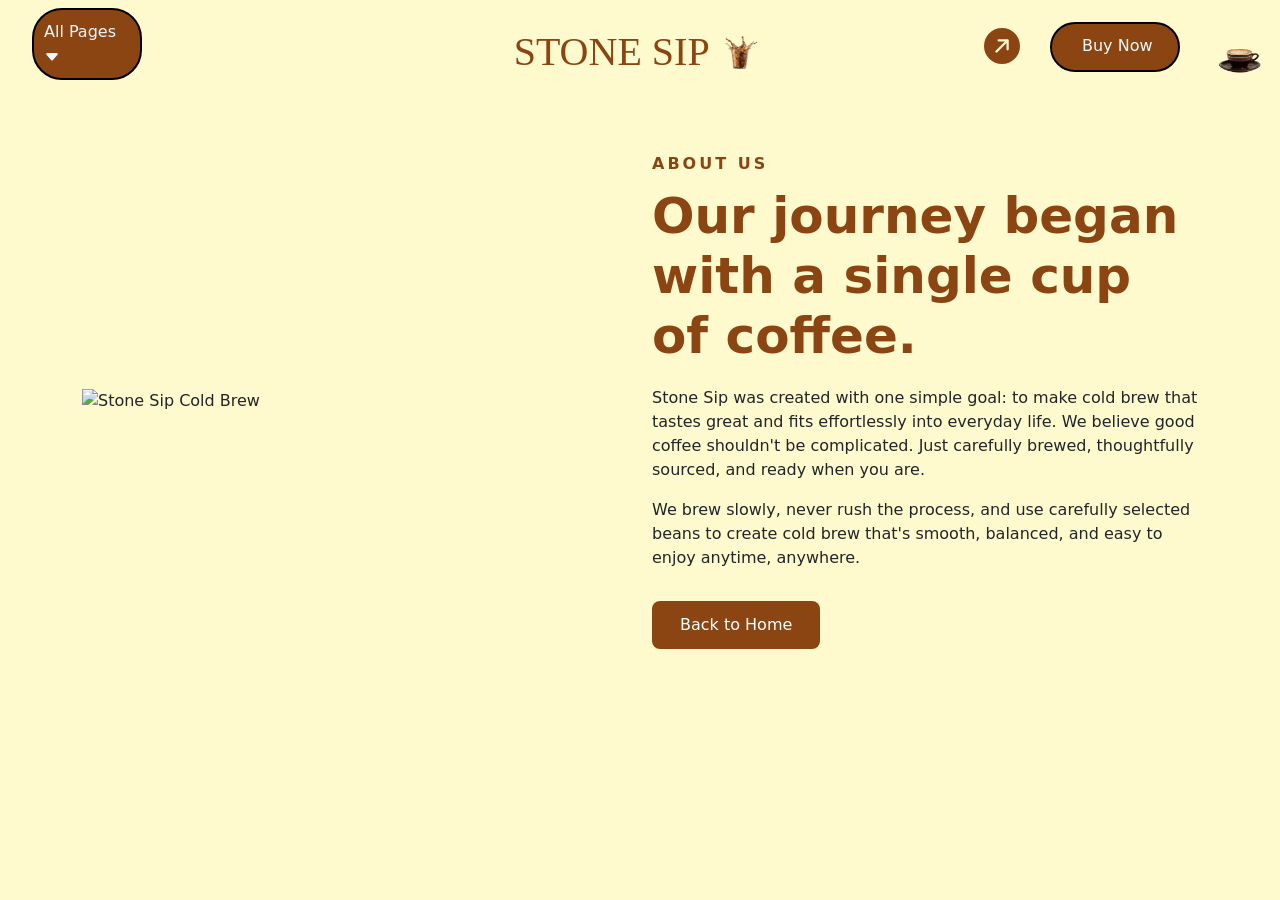
==== aboutus.html @ 97c3b8d3 "Initial STONE SIP project" ====
<!DOCTYPE html>
<html lang="en">

<head>
  <meta charset="UTF-8">
  <meta name="viewport" content="width=device-width, initial-scale=1.0">
  <title>Document</title>
  <link rel="stylesheet" href="project5.css">
  <link href="https://cdn.jsdelivr.net/npm/bootstrap@5.3.8/dist/css/bootstrap.min.css" rel="stylesheet"
    integrity="sha384-sRIl4kxILFvY47J16cr9ZwB07vP4J8+LH7qKQnuqkuIAvNWLzeN8tE5YBujZqJLB" crossorigin="anonymous">
  <link rel="stylesheet" href="https://cdn.jsdelivr.net/npm/bootstrap-icons@1.13.1/font/bootstrap-icons.min.css">
</head>

<body style="background-color:lemonchiffon !important;">
  <header>
    <div class="navbar">

      <ul class="links" type="none">
        <div class="dropdown">All Pages
          <svg xmlns="http://www.w3.org/2000/svg" width="16" height="16" fill="currentColor"
            class="bi bi-caret-down-fill" viewBox="0 0 16 16">
            <path
              d="M7.247 11.14 2.451 5.658C1.885 5.013 2.345 4 3.204 4h9.592a1 1 0 0 1 .753 1.659l-4.796 5.48a1 1 0 0 1-1.506 0z" />
          </svg>
        </div>
        <div class="dropdown-sy">
          <div class="bc">
            <li><a href=""><span style="font-weight: bold; color: white;">Menu</span></a></li>
            <li><a href="project5.html" class="acolo">Home1</a></li>
            <li><a href="" class="acolo">About</a></li>
            <li><a href="" class="acolo">Contactus</a></li>
          </div>
          <div class="bc">
            <li><a href="" class="acolo"><span style="font-weight: bold; color: white;">CMS</span></a></li>
            <li><a href="" class="acolo">product page</a></li>


          </div>

        </div>
      </ul>
      <div class="navbi">
        <svg xmlns="http://www.w3.org/2000/svg" width="36" height="36" fill="currentColor"
          class=" bi bi-justify fw-bold mt-4 d-lg-none  d-flex text-light" viewBox="0 0 16 16">
          <path fill-rule="evenodd"
            d="M2 12.5a.5.5 0 0 1 .5-.5h11a.5.5 0 0 1 0 1h-11a.5.5 0 0 1-.5-.5m0-3a.5.5 0 0 1 .5-.5h11a.5.5 0 0 1 0 1h-11a.5.5 0 0 1-.5-.5m0-3a.5.5 0 0 1 .5-.5h11a.5.5 0 0 1 0 1h-11a.5.5 0 0 1-.5-.5m0-3a.5.5 0 0 1 .5-.5h11a.5.5 0 0 1 0 1h-11a.5.5 0 0 1-.5-.5" />
        </svg>
        <ul type="none" class="mt-3 d-lg-none  d-flex">
          <div class="dropdown-sx">
            <div class="bc">
              <li><a href="">Menu</a></li>
              <li><a href="">Home1</a></li>
              <li><a href="">Home2</a></li>
              <li><a href="">About</a></li>
            </div>
            <div class="bc">
              <li><a href="">Menu</a></li>
              <li><a href="">Home1</a></li>
              <li><a href="">Home2</a></li>
              <li><a href="">About</a></li>
            </div>
            <div class="bc">
              <li><a href="">Menu</a></li>
              <li><a href="">Home1</a></li>
              <li><a href="">Home2</a></li>
              <li><a href="">About</a></li>
            </div>
          </div>
        </ul>
      </div>
      <a class="logo" href="#">STONE SIP
        <img src="./Firefly_RemoveBackground.png" alt="" class="navimg">
      </a>
      <div style="display: flex; color:saddlebrown ; "><svg xmlns="http://www.w3.org/2000/svg" width="36" height="36"
          fill="currentColor" class="bi bi-arrow-up-right-circle-fill  d-none  d-lg-flex mt-3" viewBox="0 0 16 16">
          <path
            d="M0 8a8 8 0 1 0 16 0A8 8 0 0 0 0 8m5.904 2.803a.5.5 0 1 1-.707-.707L9.293 6H6.525a.5.5 0 1 1 0-1H10.5a.5.5 0 0 1 .5.5v3.975a.5.5 0 0 1-1 0V6.707z" />
        </svg>
        <button class=" drop text-light d-none  d-lg-flex" style="margin:0px 20px 0px 30px;">Buy Now</button>

        <img src="./coffee3-removebg-preview-removebg-preview.png" alt="" class="navcup">
      </div>


    </div>
   <div class="cart_item">
      <div class="cart_title">Your Cart</div>
        <div id="cartProducts"></div>
        <div id="total"></div>
      <i class="bi bi-x-square-fill cart_cancel"></i>
    </div>

  </header>
<div class="container mt-5">
      <div class="row align-items-center g-4">

        <!-- Image -->
        <div class="col-lg-6 col-12">
          <img src="./coldbrew9.png" alt="Stone Sip Cold Brew" class="about-img img-fluid">
        </div>

        <!-- Text -->
        <div class="col-lg-6 col-12">
          <p class="about-tag">ABOUT US</p>
          <h1 class="about-title">Our journey began with a single cup of coffee.</h1>
          <p class="about-text">
            Stone Sip was created with one simple goal: to make cold brew that tastes great
            and fits effortlessly into everyday life. We believe good coffee shouldn't be
            complicated. Just carefully brewed, thoughtfully sourced, and ready when you are.
          </p>
          <p class="about-text">
            We brew slowly, never rush the process, and use carefully selected beans to create
            cold brew that's smooth, balanced, and easy to enjoy anytime, anywhere.
          </p>
          <a href="project5.html" class="about-btn" id="aboutreturn">Back to Home</a>
        </div>

      </div>
    </div>
 




  <script src="https://cdn.jsdelivr.net/npm/bootstrap@5.3.8/dist/js/bootstrap.bundle.min.js"
    integrity="sha384-FKyoEForCGlyvwx9Hj09JcYn3nv7wiPVlz7YYwJrWVcXK/BmnVDxM+D2scQbITxI"
    crossorigin="anonymous"></script>
  <script src="project5.js">

  </script>
</body>

</html>
---- project5.css ----
html {
  scroll-behavior: smooth;
}
body{
    /* background-color: rgb(12, 7, 1) !important; */
    background-color: black !important;
   
}
li a{
   text-decoration: none !important;
  
  
}
.about-btn {
  display: inline-block;
  margin-top: 15px;
  padding: 12px 28px;
  background: saddlebrown;
  color: white;
  text-decoration: none;
  border-radius: 8px;
  transition: 0.3s;
}
.about-btn:hover {
  background: #a0522d;
  color: white;
  transform: translateY(-3px);
}
.about-title {
  color: saddlebrown;
  font-weight: bold;
  font-size: 50px;
  line-height: 1.2;
  margin-bottom: 20px;
}
.about-tag {
  color: saddlebrown;
  font-weight: bold;
  letter-spacing: 3px;
  margin-bottom: 10px;
}
.dropdown {
    border: 2px solid black;
    padding: 10px;
    border-radius: 30px;
    background-color: saddlebrown;
    color: aliceblue;
    width: 110px;
}
.dropdown-sy {
    display: none;
    position: absolute;
    top: 100%;
    background-color:saddlebrown;
    width: 250px;
    
    padding: 20px;
    border-radius: 10px;
    border: 2px solid lightgoldenrodyellow;
    row-gap: 130px;
}
.acolo{
    color: antiquewhite;
}
.footer-linkss{
    color: antiquewhite;
}
.links:hover .dropdown-sy{
    display: flex;
    
   
   
}
.logo{
   font-family: fantasy;
   text-decoration: none;
    font-size: 40px !important;
    color: saddlebrown;
    justify-content: center;
    align-items: center;
    margin-right: 40px;
    
}
.navimg{
   
 height: 40px;
    width: 40px;
    margin-bottom: 10px;

}
.navbar{
    display: flex;
    justify-content:center;
    align-items: center;
    position: relative;
}
.links {
    position: relative;
}
.navcup{
    width: 80px;
    height: 80px;
   
    
}
.drop{
     border: 2px solid black;
    padding: 10px;
    border-radius: 30px;
    background-color: saddlebrown;
    color: aliceblue !important;
    width: 130px;
    height: 50px;
    margin-top: 10px !important;
    padding-left: 30px;
}
.smooth{
    display: flex;
    align-items: center;
    justify-content: center;
    height:400px ;
    text-align: center;
    color: rgb(250, 199, 163);
    font-family: monospace;
   
}
.star{
    color: gold;
}
.starflex{
    display: flex;
    justify-content: center;
    text-align: center;
    color: aliceblue;
    margin-top: 30px;
    
}
.smooth1{
    color: saddlebrown;
    font-size: 20px;
    text-align: center;
}
.smooth2{
    display: flex;
    justify-content: center;
  text-align: center;
  margin-top: 30px;
}
.bg1{
    background-color:saddlebrown ;
    min-height: 150px;
    margin-top: -60px;
}
.box{
    background-color: rgba(219, 184, 159, 0.2) !important;
    min-height: 150px;
    min-width: 100px;
    margin-top: 100px;
     display: flex; justify-content: center; text-align: center; align-items: center;
}
.im1{
    position: relative;
     left: 0px;
      transform: rotate(-10deg);
      height: 400px !important;
      width: 200px;
       border: 2px solid wheat;
}
.im2{
    position: absolute;
    transform: rotate(10deg);
     left: 220px;
      height: 400px !important;
      width: 200px;
       border: 2px solid wheat;
}
.im3{
    position: absolute;
     transform: rotate(20deg);
     left: 20;
      height: 400px !important;
      width: 250px;
       border: 2px solid wheat;
}
.cardd{
    background-color: rgba(250, 199, 163,0.2);
    margin-bottom:10px ;
   width: 100%;
   
   
}
.card_car{
 display: flex;
    justify-content: center;
  flex-direction: column;
  align-items: center;
  
  
}
.seller{
  color: aliceblue; 
  height: 30px;
   width: 90px; 
   background-color: rgba(95, 42, 4,0.7); 
   margin: 10px; 
   font-size: small; 
   padding: 5px;
}
.fig{
    background:  linear-gradient(rgba(8, 8, 8, 0.4), rgba(0, 0, 0, 0.9)),url(./coffee7.jpg);
    background-repeat: no-repeat;
    margin-top: 30px;
     background-size: cover;
}
.dropp{
     border: 2px solid black;
    padding: 10px;
    border-radius: 30px;
    background-color: saddlebrown;
    color: aliceblue;
    width: 130px;
    height: 50px;
    margin-top: 10px !important;
    padding-left: 30px;
}
.card_1{
   background-color: white; 
    height: 100%;
    width: 100%;
    border-radius: 10px;
    display: flex;
    justify-content: center;
    align-items: center;
    flex-direction: column;
    text-align: center;
    padding: 15px;
    border: 2px solid saddlebrown;
 
}
.sec{
    background-color: lemonchiffon;
    margin-top: 50px;
    height: 100%;
    padding: 30px;
}
.cart_item {
    right: -500px;
    top: 0;
    background-color: aliceblue;
    width: 350px;
    min-height: 700px;
    position: absolute;
    transition: 1.1s;
    display: none;
}

.cart_active {
    right: 0;
    display: block;
}
.cart_title{
    background-color: saddlebrown;
    height: 70px;
    align-items: center;
    padding: 20px;
    font-weight: bold;
    color: bisque;
}
.cart_img{
    border: 2px solid saddlebrown;
    padding: 10px;
   height: 50px;
   width: 100px;
    margin: 20px;

}
.cart_content{
    margin-top:15px ;
     
}
.cart_quantity{
    width: 50px;
    height: 20px;
   
}
.cart_cancel{
    position: absolute;
    right: 3%;
    top: 20px;
    color: aliceblue;
}
.footer-bottom {
  margin-top: 50px;
  padding-top: 20px;
  border-top: 1px solid rgba(250, 199, 163, 0.2);
  text-align: center;
  font-size: 0.85rem;
  color: rgb(250, 199, 163);
}
.footer-form button {
  padding: 10px 18px;
  border: none;
  border-radius: 6px;
  background: saddlebrown;
  color: white;
  cursor: pointer;
  transition: 0.3s;
}
.footer-title {
  color: saddlebrown;
  font-weight: bold;
  letter-spacing: 2px;
  margin-bottom: 20px;
}
.footer {
  background: #0d0d0d;
  color: antiquewhite;
  padding: 70px 0 20px;
  margin-top: 80px;
  border-top: 1px solid rgba(250, 199, 163, 0.2);
}

.footer-logo {
  color: saddlebrown;
  font-weight: bold;
  letter-spacing: 2px;
}

.footer-text {
  color: rgb(250, 199, 163);
  font-size: 0.95rem;
  line-height: 1.7;
}
.footer-social a {
  display: inline-flex;
  align-items: center;
  justify-content: center;
  width: 40px;
  height: 40px;
  margin-right: 8px;
  border: 1px solid saddlebrown;
  border-radius: 50%;
  color: saddlebrown;
  text-decoration: none;
  transition: 0.3s;
}

@media(max-width:996px){

.links{
    display: none;
}
.dropdown-sx {
    display: none;
    position: absolute;
    background-color: saddlebrown;
    width: 70%;
    margin: 10px ;
    padding: 10px;
    border-radius: 10px;
    gap: 20px;
    left: 0;
       
}

.navbi:hover .dropdown-sx{
    display: flex;
   
}
.logo {
        font-size: 30px !important;
       
        margin-right: 50px;
        
    }
    .navcup{
    width: 80px;
    height: 80px;
    margin-bottom: 15px;
}
.smooth{
    display: flex;
    align-items: center;
    justify-content: center;
    height:250px ;
    text-align: center;
   
}
.bg1{
    background-color:saddlebrown ;
    min-height: 100px;
    margin-top: -20px;
    
}
.im1{
    position: relative;
     left: 0px;
      transform: rotate(-15deg);
      height: 200px !important;
      width: 100px;
       border: 2px solid wheat;
}
.im2{
    position: absolute;
    transform: rotate(10deg);
     left: 30px;
      height: 200px !important;
      width: 100px;
       border: 2px solid wheat;

      
}
.im3{
    position: absolute;
     transform: rotate(20deg);
     left: 70px;
      height: 200px !important;
      width: 100px;
       border: 2px solid wheat;
      
}
.drink{
    font-size: 20px !important;

}
.drink1{
    font-size: 10px !important;
}
.vannila{
   font-size: 9px !important;
}
.seller{
  color: aliceblue; 
  height: 16px;
   width: 60px; 
   background-color: rgba(95, 42, 4,0.7); 
   margin: 4px; 
   font-size: 7px !important;
   padding: 2px;
}
.price{
    color:aliceblue !important;
    font-size: 8px !important;
    margin-top: 0 !important;
}
.about{
    color: saddlebrown; 
    font-weight: bold;
     font-size: 10px !important;
line-height: 15px !important;
     font-family:sans-serif; 
     margin-top: 10px;
}
.us{
    font-size: 8px !important;
     margin-top: 3px !important;
    color: rgb(250, 199, 163);
    line-height: 10px !important;
}
.dropp{
     border: 2px solid black;
    padding: 2px;
    border-radius: 30px;
    background-color: saddlebrown;
    color: aliceblue;
    width: 100px;
    height: 50px;
    margin-top: 10px !important;
    
    font-size: 15px !important;
}
}
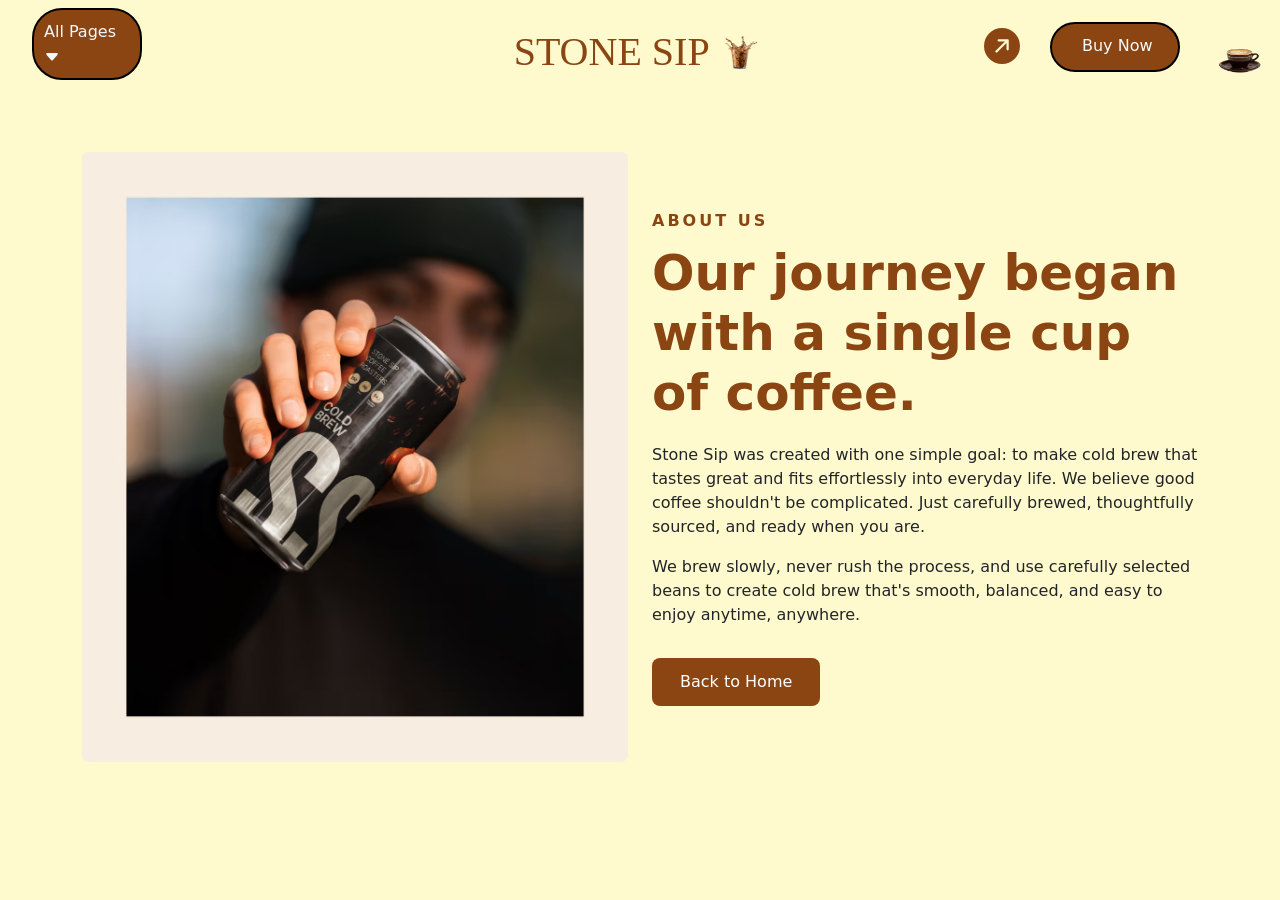
==== commit f714f1b2: "first commit" ====
--- a/aboutus.html
+++ b/aboutus.html
@@ -26,8 +26,8 @@
         <div class="dropdown-sy">
           <div class="bc">
             <li><a href=""><span style="font-weight: bold; color: white;">Menu</span></a></li>
-            <li><a href="project5.html" class="acolo">Home1</a></li>
-            <li><a href="" class="acolo">About</a></li>
+            <li><a href="./index.html"  class="acolo">Home1</a></li>
+            <li><a href="./aboutus.html" class="acolo">About</a></li>
             <li><a href="" class="acolo">Contactus</a></li>
           </div>
           <div class="bc">
